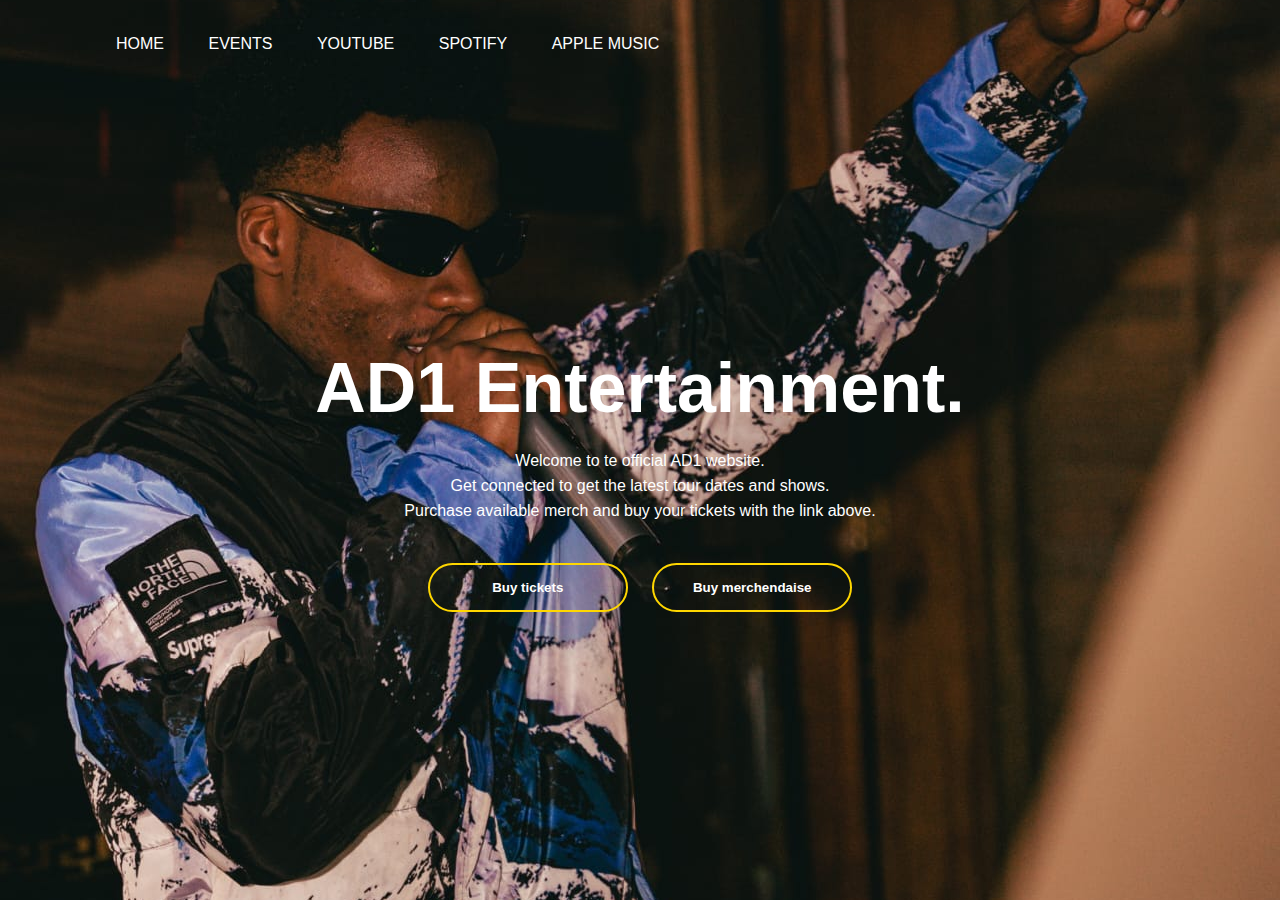
==== Index.html @ 9de18b10 "First commit - Committing all file to the repository" ====
<html>
<head>
    <title>AD1 Entertainment Industry</title>
    <link rel="stylesheet" href="Style.css">
</head>
<body>
    <div class="banner">
        <div class="navbar">
           <!-- <img src="logo.png" class="logo"> -->
            <ul>
                <li><a href="#">Home</a></li>
                <li><a href="#">Events</a></li>
                <li><a href="#">Youtube</a></li>
                <li><a href="#">Spotify</a></li>
                <li><a href="#">Apple music</a></li>
            </ul>
        </div>

        <div class="content">
            <h1>AD1 Entertainment.</h1>
            <p>Welcome to te official AD1 website.<br> 
               Get connected to get the latest tour dates and shows.<br>
               Purchase available merch and buy your tickets with the link above.</p>
            <div>
                <button type="button"><span></span> Buy tickets</button>
                <button type="button"><span></span> Buy merchendaise</button>
            </div>   
        </div>
    </div>
</body>
</html>
---- Style.css ----
*{
    margin: 0;
    padding: 0;
    font-family: sans-serif;
}

.banner{
    width: 100%;
    height: 100vh;
    background-image: url(background.jpg);
    background-size: cover;
    background-position: center;
}
.navbar{
    width: 85%;
    margin: auto;
    padding: 35px 0;
    display: flex;
    align-items: center;
    justify-content: space-between;
}
.navbar ul li{
    list-style: none;
    display: inline-block;
    margin: 0 20px;
    position: relative;

}
.navbar ul li a{
    text-decoration: none;
    color: #fff;
    text-transform: uppercase;
}
.navbar ul li::after{
    content: '';
    height: 3px;
    width: 0;
    background: #ffd700;
    position: absolute;
    left: 0;
    bottom: -10px;
    transition: 0.5s;
}
.navbar ul li:hover:after{
    width: 100%;
}
.content{
    width: 100%;
    position: absolute;
    top: 50%;
    transform: translateY(-50%);
    text-align: center;
    color: #fff;
}
.content h1{
    font-size: 70px;
    margin-top: 80px;
}
.content p{
    margin: 20px auto;
    font-weight: 100;
    line-height: 25px;
}
button{
    width: 200px;
    padding: 15px 0;
    text-align: center;
    margin: 20px 10px;
    border-radius: 25px;
    font-weight: bold;
    border: 2px solid #ffd700;
    background: transparent;
    color: #fff;
    cursor: pointer;
    position: relative;
    overflow: hidden;
}
span{
    background: #ffd700;
    height: 100%;
    width: 0;
    border-radius: 25px;
    position: absolute;
    left: 0;
    bottom: 0;
    z-index: -1;
    transition: 0.5s;
}
button:hover span{
    width: 100%;
}
button:hover{
    border: none;
}
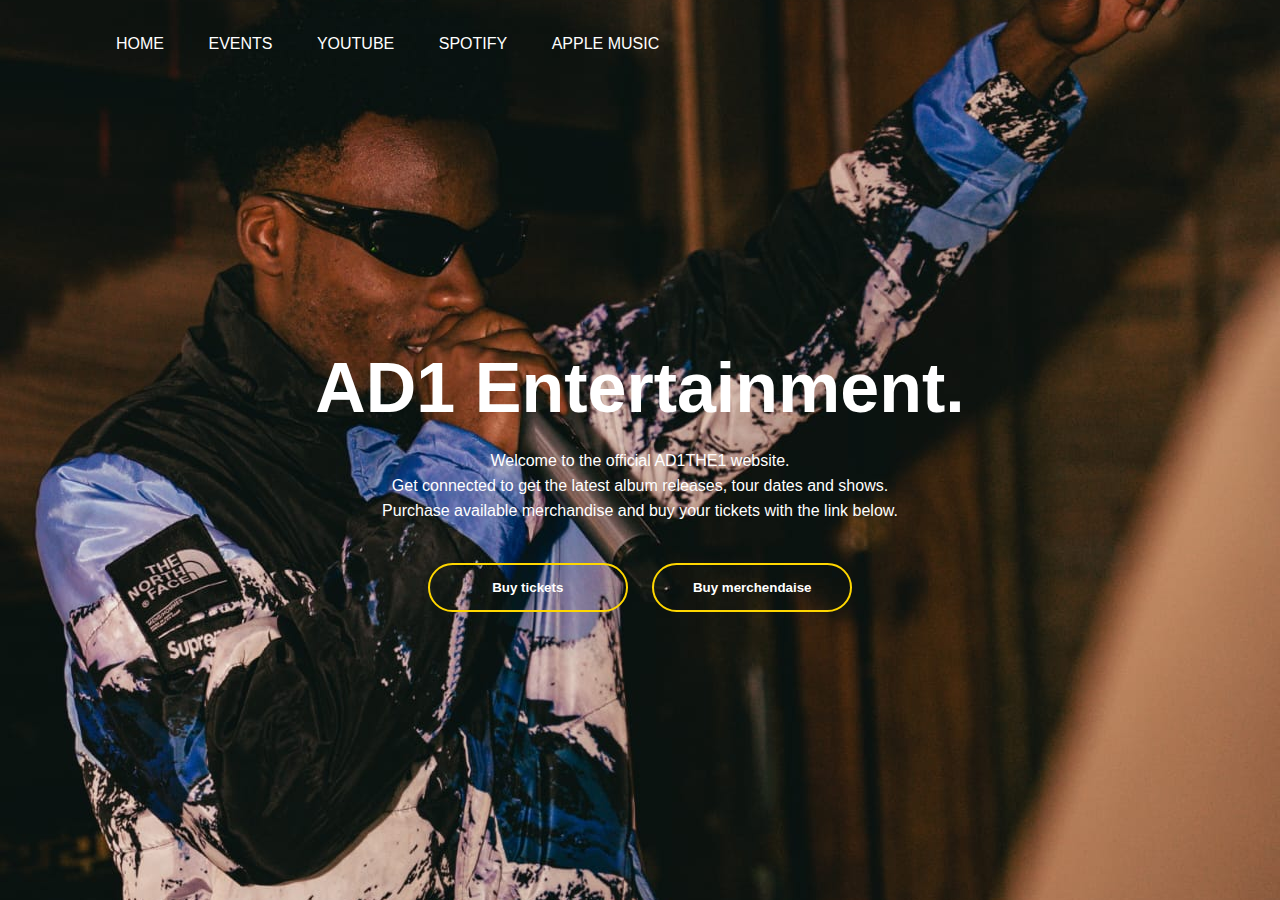
==== commit 801a9088: "Updated index files" ====
--- a/Index.html
+++ b/Index.html
@@ -18,9 +18,10 @@
 
         <div class="content">
             <h1>AD1 Entertainment.</h1>
-            <p>Welcome to te official AD1 website.<br> 
-               Get connected to get the latest tour dates and shows.<br>
-               Purchase available merch and buy your tickets with the link above.</p>
+            <p>Welcome to the official AD1THE1 website.<br> 
+               Get connected to get the latest album releases, tour dates and shows.<br>
+               Purchase available merchandise and buy your tickets with the link below.
+            </p>
             <div>
                 <button type="button"><span></span> Buy tickets</button>
                 <button type="button"><span></span> Buy merchendaise</button>
